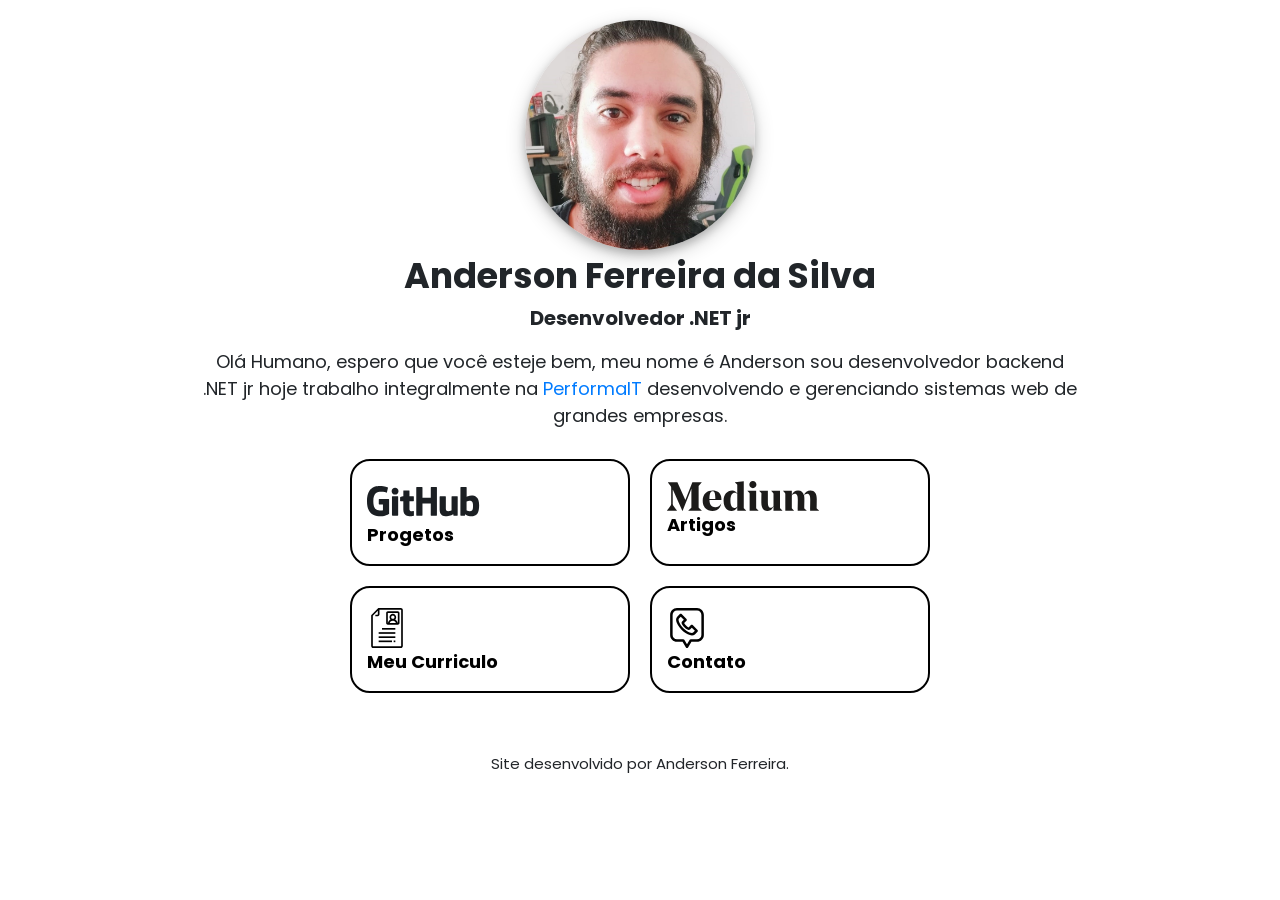
==== index.html @ 082006bb "index_ajust" ====
<!DOCTYPE html>
<html lang="pt-BR">

<head>
    <meta charset="UTF-8">
    <meta name="viewport" content="width=device-width, initial-scale=1.0">

    <title>Anderson Silva Developer</title>

    <!-- icon -->
    <link rel="shortcut icon" href="/public/assets/logo.png" type="image/png">

    <!-- CSS -->
    <link rel="stylesheet" href="https://stackpath.bootstrapcdn.com/bootstrap/4.5.2/css/bootstrap.min.css"
        integrity="sha384-JcKb8q3iqJ61gNV9KGb8thSsNjpSL0n8PARn9HuZOnIxN0hoP+VmmDGMN5t9UJ0Z" crossorigin="anonymous">
    <link rel="stylesheet" href="/public/styles/style.css">

    <!-- FONT -->
    <link
        href="https://fonts.googleapis.com/css2?family=Archivo:wght@400;700&amp;family=Poppins:wght@400;600&amp;display=swap"
        rel="stylesheet">

</head>

<body>
    <header>
        <div id="avatar">
            <img src="/public/assets/WhatsApp Image 2020-08-03 at 21.18.22.jpeg" alt="avatar">
        </div>
        <div id="name">
            Anderson Ferreira da Silva
        </div>
        <div id="occupation">
            Desenvolvedor .NET jr
        </div>
        <div id="text">
            Olá Humano, espero que você esteje bem, meu nome é Anderson sou desenvolvedor backend .NET jr hoje trabalho
            integralmente na <a href="https://performait.com/" target="_blank">PerformaIT</a> desenvolvendo e
            gerenciando sistemas web de grandes empresas.
        </div>
    </header>
    <main>
        <div class="container">
            <div class="row">
                <div class="col-sm">
                    <a href="https://github.com/And1zera" target="_blank">
                        <img src="/public/assets/Octicons-logo-github.svg" alt="Github">
                        <p>Progetos</p>
                    </a>
                </div>
                <div class="col-sm">
                    <a href="https://medium.com/@andersondev" target="_blank">
                        <img src="/public/assets/Wordmark_Black.svg" alt="Medium" id="mediumlogo">
                        <p>Artigos</p>
                    </a>
                </div>
            </div>
            <div class="row">
                <div class="col-sm">
                    <a href="/public/assets/Anderson Ferreira da Silva.pdf" target="_blank">
                        <img src="/public/assets/curriculo.svg" alt="Curriculo">
                        <p>Meu Curriculo</p>
                    </a>
                </div>
                <div class="col-sm">
                    <a href="https://reachvcard.com.br/it-forum-x/anderson-ferreira-da-silva" target="_blank">
                        <img src="/public/assets/contatos.svg" alt="Contato">
                        <p>Contato</p>
                    </a>
                </div>
            </div>
        </div>
    </main>

    <footer>
        Site desenvolvido por Anderson Ferreira.
    </footer>
</body>

</html>
---- public/styles/style.css ----
body {
    font-family: Poppins, serif;
    font-size: 18px;
    font-weight: 400;
}

#avatar{
    width: 100vw;

    display: flex;
    align-items: center;
    justify-content: center;
}

#avatar img{
    margin-top: 20px;

    height: 230px;

    border-radius: 55%;

    box-shadow: 0 4px 8px 0 rgba(0, 0, 0, 0.2), 0 6px 20px 0 rgba(0, 0, 0, 0.19);
}

#name{
    display: flex;
    align-items: center;
    justify-content: center;

    font-weight: bold;
    font-size: 35px;
}

#occupation{
    display: flex;
    align-items: center;
    justify-content: center;

    font-weight: bold;
    font-size: 20px;
}

#text{
    text-align: center;

    padding: 0 200px;

    margin-top: 15px;
}
.container{
    max-width: 600px;

    margin-top: 20px;
}

.col-sm {
    border: 2px solid black;
    border-radius: 20px;

    margin: 10px;

    transition: 0.2s;
}

.col-sm a{
    display: block;
    width: 100%;
    height: 100%;

    text-decoration: none;

    color: black;
    font-weight: bold;

    transition: 0.2s;
}

.col-sm a img{
    margin-top: 20px;
    height: 40px;
}

#mediumlogo{
    height: 30px;
}

.col-sm:hover{
    border: 2px solid violet;
}


footer{
    display: flex;
    align-items: center;
    justify-content: center;

    font-size: 15px;

    margin-top: 50px;
}

@media (max-width: 700px) {
    #text{
        text-align: center;
    
        padding: 0 35px;
    
        margin-top: 15px;
    }
}
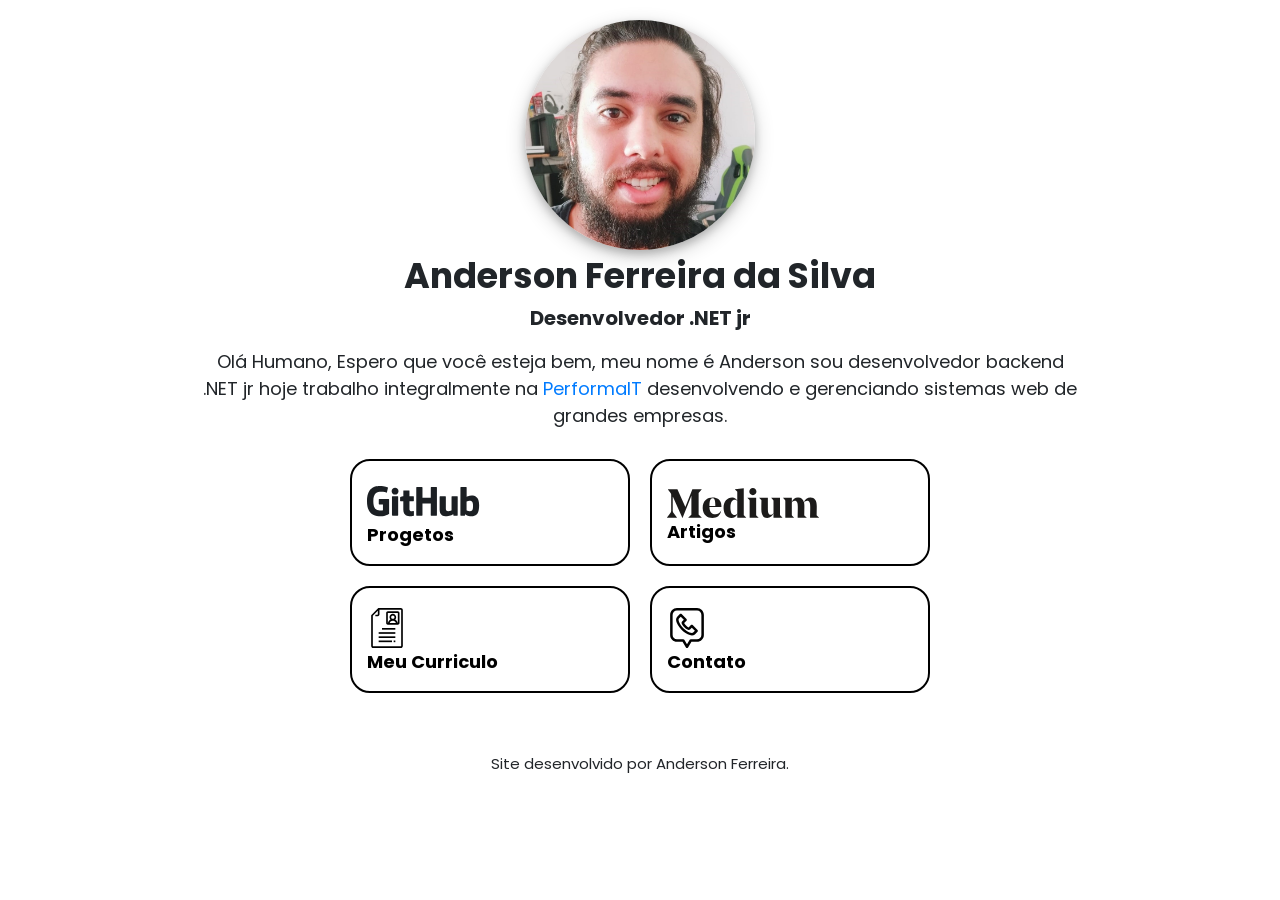
==== commit 510c6909: "Ajust_logo_and_index" ====
--- a/index.html
+++ b/index.html
@@ -5,7 +5,7 @@
     <meta charset="UTF-8">
     <meta name="viewport" content="width=device-width, initial-scale=1.0">
 
-    <title>Anderson Silva Developer</title>
+    <title>Anderson Silva</title>
 
     <!-- icon -->
     <link rel="shortcut icon" href="/public/assets/logo.png" type="image/png">
@@ -34,7 +34,7 @@
             Desenvolvedor .NET jr
         </div>
         <div id="text">
-            Olá Humano, espero que você esteje bem, meu nome é Anderson sou desenvolvedor backend .NET jr hoje trabalho
+            Olá Humano, Espero que você esteja bem, meu nome é Anderson sou desenvolvedor backend .NET jr hoje trabalho
             integralmente na <a href="https://performait.com/" target="_blank">PerformaIT</a> desenvolvendo e
             gerenciando sistemas web de grandes empresas.
         </div>
--- a/public/styles/style.css
+++ b/public/styles/style.css
@@ -29,6 +29,8 @@
 
     font-weight: bold;
     font-size: 35px;
+
+    text-align: center;
 }
 
 #occupation{
@@ -81,6 +83,7 @@
 }
 
 #mediumlogo{
+    margin-top: 27px;
     height: 30px;
 }
 
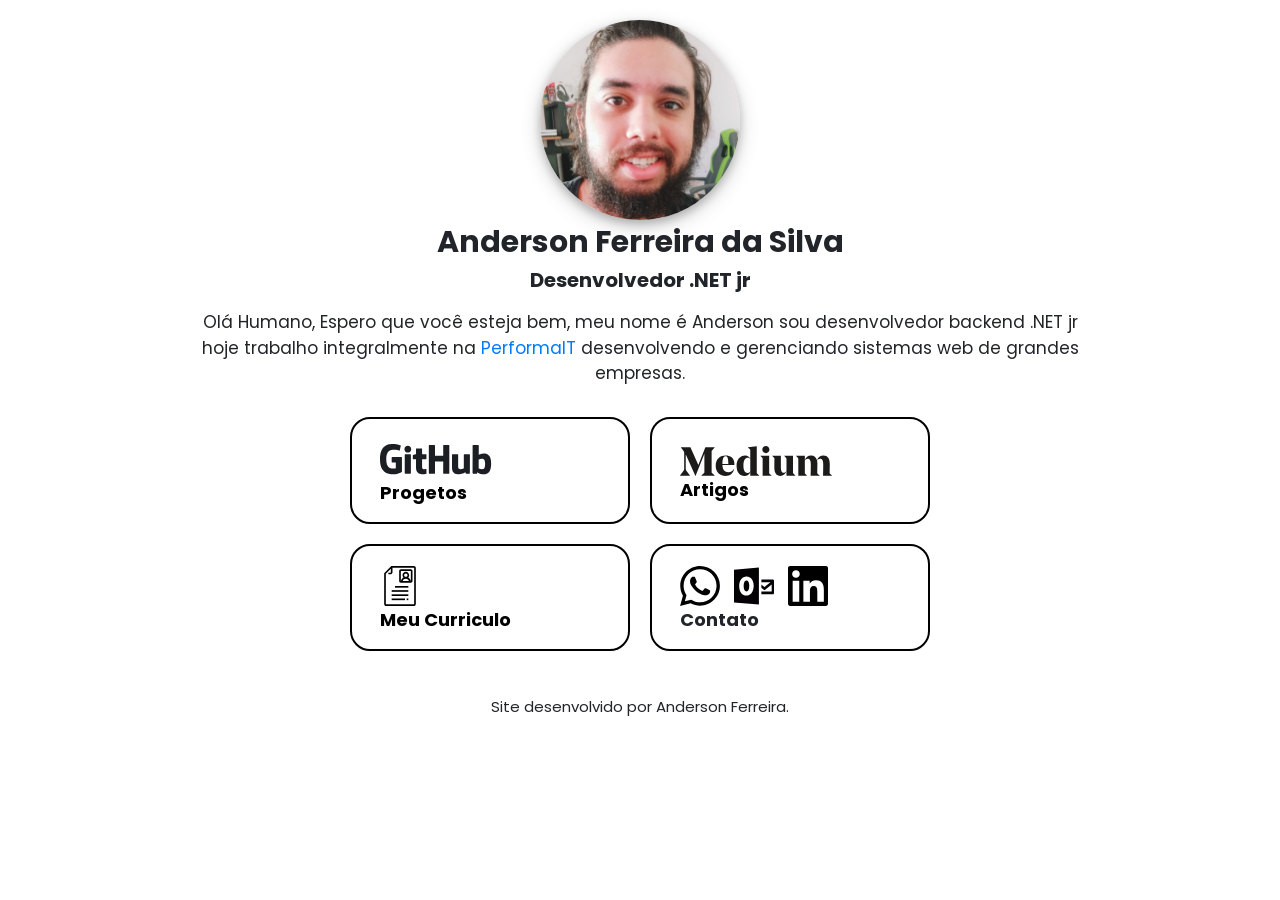
==== commit 3a3a9e95: "New_contact" ====
--- a/index.html
+++ b/index.html
@@ -63,8 +63,10 @@
                     </a>
                 </div>
                 <div class="col-sm">
-                    <a href="https://reachvcard.com.br/it-forum-x/anderson-ferreira-da-silva" target="_blank">
-                        <img src="/public/assets/contatos.svg" alt="Contato">
+                    <a target="_blank" data-toggle="modal" data-target="#exampleModal">
+                        <img src="/public/assets/logo-whats.svg" alt="Contato">
+                        <img src="/public/assets/outlook-logo-svgrepo-com.svg" alt="Contato">
+                        <img src="/public/assets/linkedin-logo.svg" alt="Contato">
                         <p>Contato</p>
                     </a>
                 </div>
@@ -75,6 +77,42 @@
     <footer>
         Site desenvolvido por Anderson Ferreira.
     </footer>
+
+    <div class="modal fade" id="exampleModal" tabindex="-1" aria-labelledby="exampleModalLabel" aria-hidden="true">
+        <div class="modal-dialog">
+          <div class="modal-content">
+            <div class="modal-header">
+              <h5 class="modal-title" id="exampleModalLabel">Contato</h5>
+              <button type="button" class="close" data-dismiss="modal" aria-label="Close">
+                <span aria-hidden="true">&times;</span>
+              </button>
+            </div>
+            <div class="modal-body">
+              <div class="contact-container">
+                <img src="/public/assets/outlook-logo-svgrepo-com.svg" alt="Contato" width="40" height="40">
+                <a href="mailto:help1.anderson@hotmail.com">👉 Help1.anderson@hotmail.com</a>
+              </div>
+              <div class="contact-container">
+                <img src="/public/assets/logo-whats.svg" alt="Contato" width="40" height="40">
+                <a href="https://api.whatsapp.com/send?l=pt_BR&phone=5519983113579&text=Olá gostaria de conversar mais sobre projetos e ideias !" target="_blank">👉 (19) 98311-3579</a>
+              </div>
+              <div class="contact-container">
+                <img src="/public/assets/linkedin-logo.svg" alt="Contato" width="40" height="40">
+                <a href="https://www.linkedin.com/in/devandersonsilva" target="_blank"> 👉 (Acessar Perfil)</a>
+              </div>
+              <div class="contact-container">
+                <img src="/public/assets/instagram-logo.svg" alt="Contato" width="40" height="40">
+                <a href="https://www.instagram.com/and1zera" target="_blank"> 👉 (Acessar Perfil)</a>
+              </div>
+            </div>
+          </div>
+        </div>
+      </div>
+
+    
+      <script src="https://code.jquery.com/jquery-3.5.1.slim.min.js" integrity="sha384-DfXdz2htPH0lsSSs5nCTpuj/zy4C+OGpamoFVy38MVBnE+IbbVYUew+OrCXaRkfj" crossorigin="anonymous"></script>
+      <script src="https://cdn.jsdelivr.net/npm/popper.js@1.16.1/dist/umd/popper.min.js" integrity="sha384-9/reFTGAW83EW2RDu2S0VKaIzap3H66lZH81PoYlFhbGU+6BZp6G7niu735Sk7lN" crossorigin="anonymous"></script>
+      <script src="https://stackpath.bootstrapcdn.com/bootstrap/4.5.2/js/bootstrap.min.js" integrity="sha384-B4gt1jrGC7Jh4AgTPSdUtOBvfO8shuf57BaghqFfPlYxofvL8/KUEfYiJOMMV+rV" crossorigin="anonymous"></script>
 </body>
 
 </html>
--- a/public/styles/style.css
+++ b/public/styles/style.css
@@ -1,3 +1,8 @@
+*  {
+    margin:0;
+    padding:0;
+}
+
 body {
     font-family: Poppins, serif;
     font-size: 18px;
@@ -15,10 +20,9 @@
 #avatar img{
     margin-top: 20px;
 
-    height: 230px;
+    height: 200px;
 
     border-radius: 55%;
-
     box-shadow: 0 4px 8px 0 rgba(0, 0, 0, 0.2), 0 6px 20px 0 rgba(0, 0, 0, 0.19);
 }
 
@@ -28,8 +32,7 @@
     justify-content: center;
 
     font-weight: bold;
-    font-size: 35px;
-
+    font-size: 30px;
     text-align: center;
 }
 
@@ -43,12 +46,14 @@
 }
 
 #text{
+    font-size: 17px;
     text-align: center;
 
     padding: 0 200px;
 
     margin-top: 15px;
 }
+
 .container{
     max-width: 600px;
 
@@ -62,6 +67,9 @@
     margin: 10px;
 
     transition: 0.2s;
+
+    padding-right: 0;
+    padding-left: 0;
 }
 
 .col-sm a{
@@ -75,11 +83,15 @@
     font-weight: bold;
 
     transition: 0.2s;
+
+    padding-left: 10%;
 }
 
 .col-sm a img{
+    margin-right: 10px;
     margin-top: 20px;
     height: 40px;
+
 }
 
 #mediumlogo{
@@ -94,12 +106,26 @@
 
 footer{
     display: flex;
-    align-items: center;
+    align-items: flex-end;
     justify-content: center;
 
     font-size: 15px;
 
-    margin-top: 50px;
+    margin-top: 35px;
+}
+
+.contact-container{
+    margin-bottom: 15px;
+}
+
+.contact-container a{
+    text-decoration: none;
+    margin-left: 15px;
+}
+
+.modal-header h5{
+    font-weight: bold;
+    font-size: 25px;
 }
 
 @media (max-width: 700px) {
@@ -110,4 +136,4 @@
     
         margin-top: 15px;
     }
-}+}
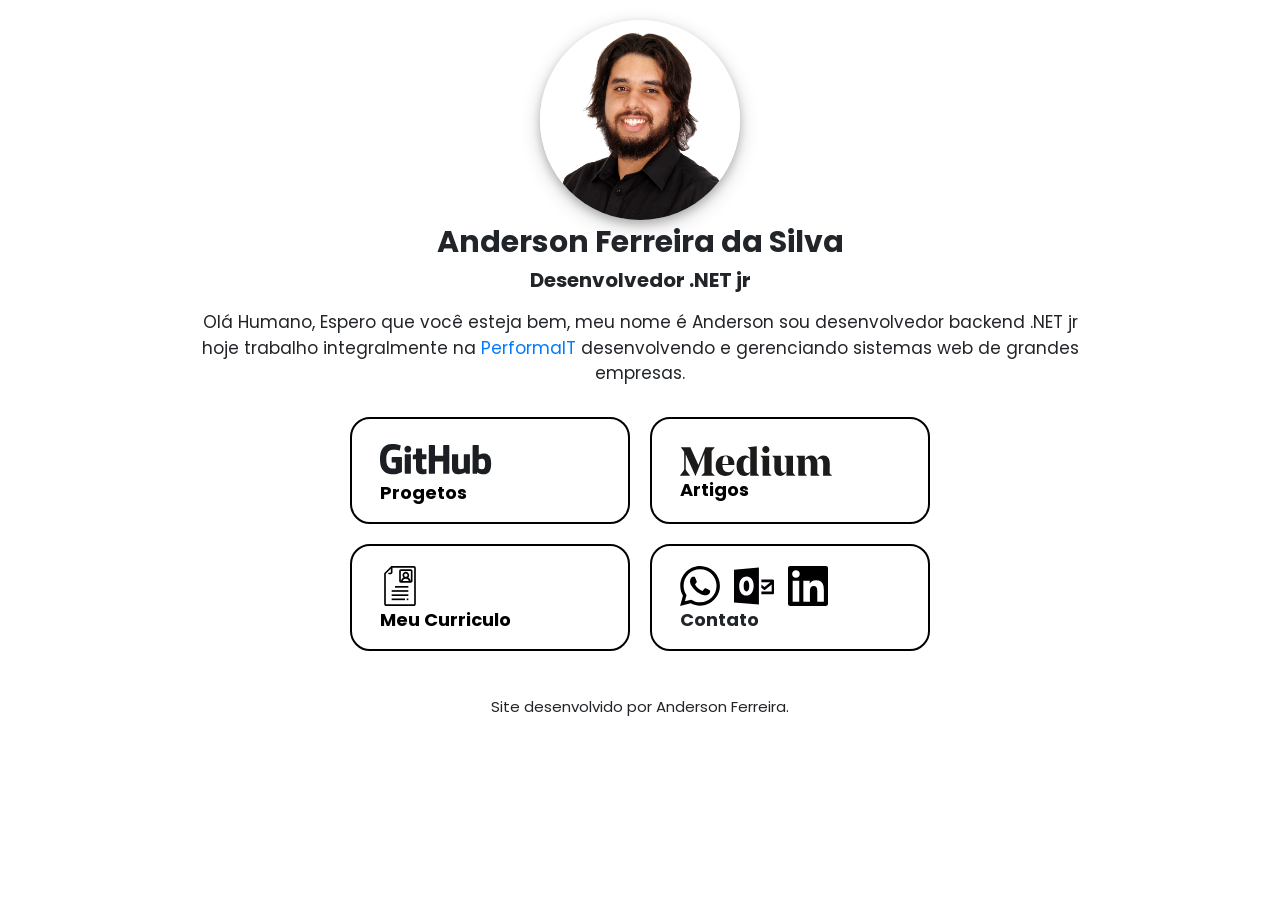
==== commit 42600bf4: "New_photo" ====
--- a/index.html
+++ b/index.html
@@ -25,7 +25,7 @@
 <body>
     <header>
         <div id="avatar">
-            <img src="/public/assets/WhatsApp Image 2020-08-03 at 21.18.22.jpeg" alt="avatar">
+            <img src="/public/assets/tumb1.jpg" alt="avatar">
         </div>
         <div id="name">
             Anderson Ferreira da Silva
